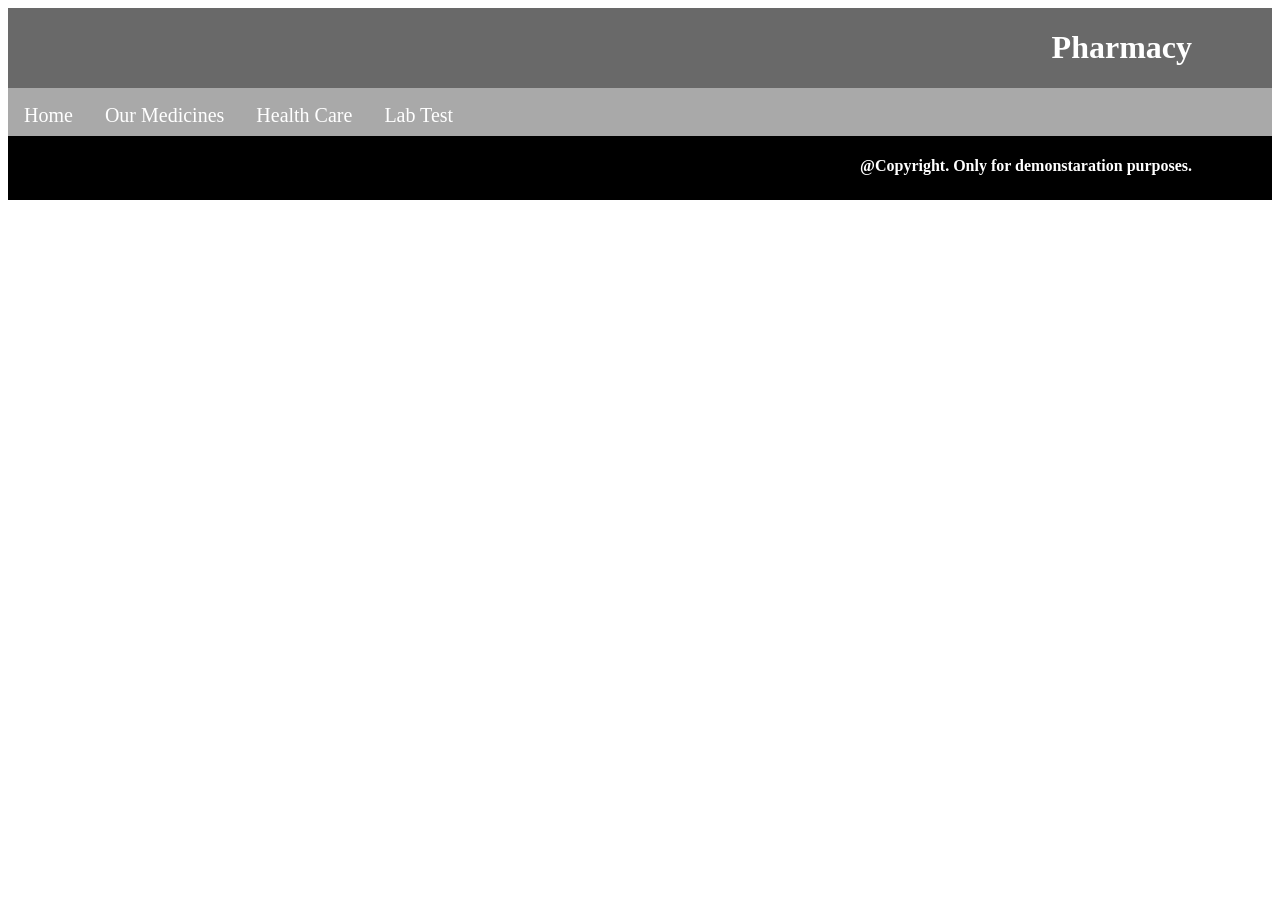
==== index.html @ db72f33e "added header footer and nav with links" ====
<!DOCTYPE html>
<html lang="en">
<head>
  <meta charset="UTF-8">
  <title>Html Css Graded Assiginment</title>
  <link rel="stylesheet" href="styles.css" type="text/css" />
</head>
<body>
  <header class="header-base">
    <h1 style="margin-right: 5rem">Pharmacy</h1>
  </header>
  <nav class="nav-base">
    <div>
      <span>Home</span>
      <div class="dd">
	<a href="#">Link1</a>
	<a href="#">Link2</a>
      	<a href="#">Link3</a>
      </div>
    </div>
    <div>
      <span>Our Medicines</span>
    </div>
    <div href="/health">Health Care</div>
    <div href="/lab">Lab Test</div>
  </nav>
  <footer class="footer-base">
    <h4 style="margin-right: 5rem">@Copyright. Only for demonstaration purposes. </h4>
  </footer>
</body>
</html>

<!--
  Continue ?
  - remove text-decoration from .dd anchors
  - add anchors to other tags
-->
---- styles.css ----
.header-base {
  display: flex;
  width: 100%;
  height: 5rem;
  background-color: dimgray;
  color: white;
  justify-content: flex-end;
}

.nav-base {
  display: flex;
  width: 100%;
  height: 3rem;
  background-color: darkgray;
}

.nav-base div {
  position:relative;
  text-decoration: none;
  font-size: 20px;
  color: white;
  padding: 1rem;
}

.dd {
  position: absolute;
  display: none;
  width: 100%;
}


.nav-base div:hover {
  background-color: black;  
}

.nav-base div:hover .dd {
  display: flex;
  flex-direction: column;
  background-color: gray;
  text-decoration: none; 
}


.footer-base {
  display: flex;
  width: 100%;
  height: 4rem;
  background-color: black;
  color: white;
  justify-content: flex-end;
}
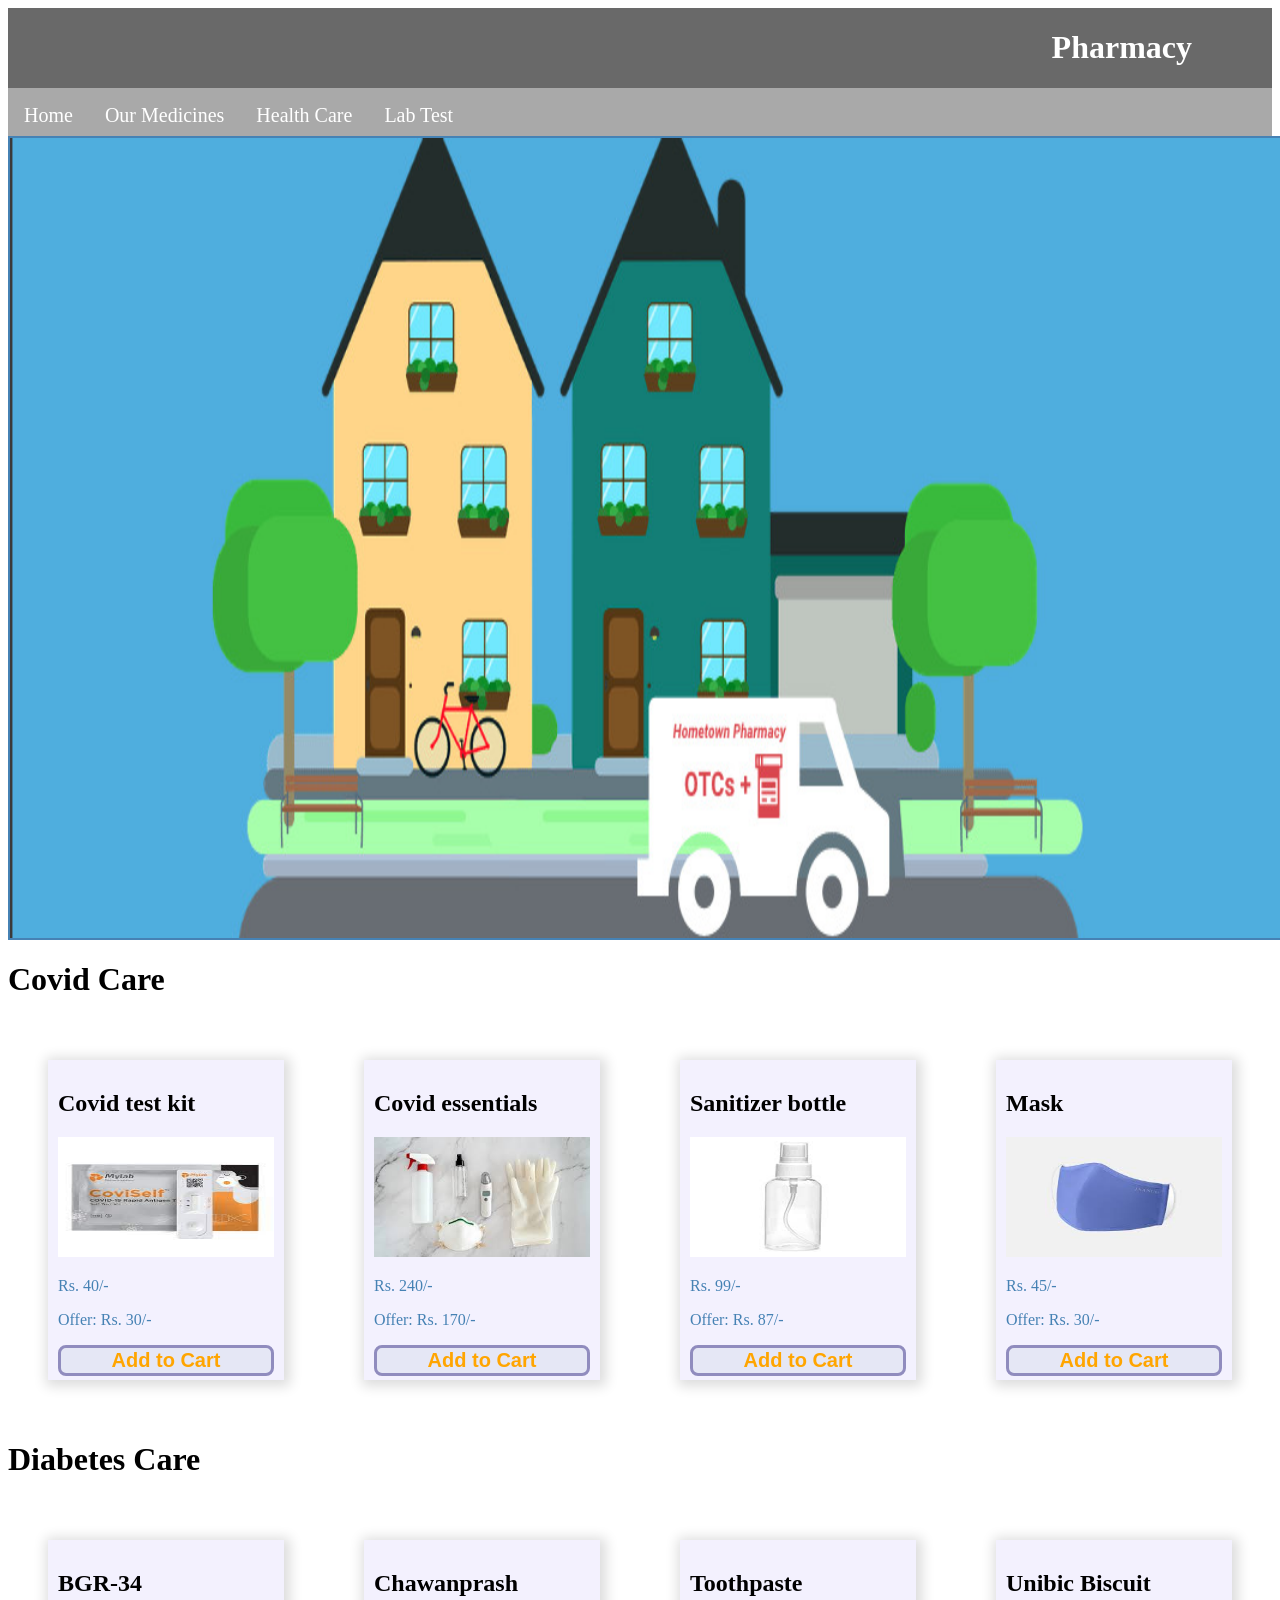
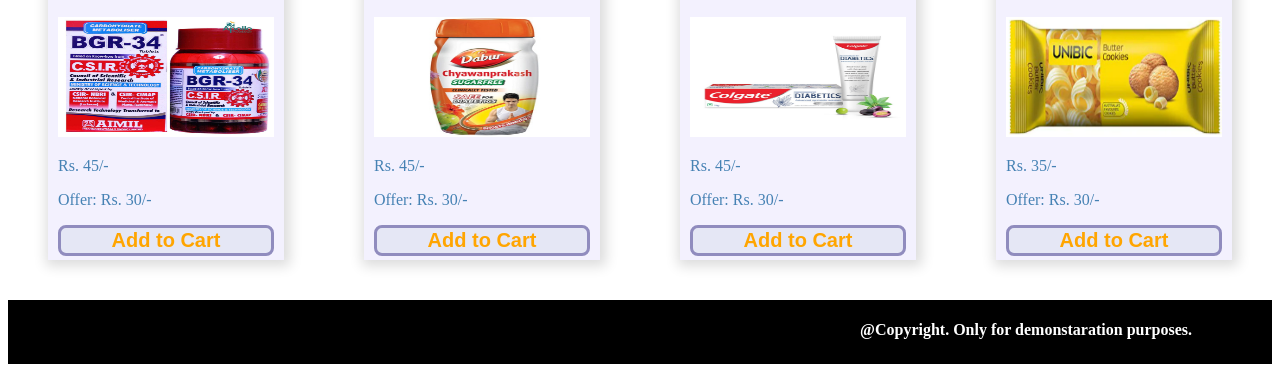
==== commit a62de26d: "added slideshow and products" ====
--- a/index.html
+++ b/index.html
@@ -11,27 +11,156 @@
   </header>
   <nav class="nav-base">
     <div>
-      <span>Home</span>
+      <span class="nav-link"><a href="/home">Home</a></span>
+    </div>
+    <div>
+      <span class="nav-link"><a href="/medicines">Our Medicines</a></span>
       <div class="dd">
-	<a href="#">Link1</a>
-	<a href="#">Link2</a>
-      	<a href="#">Link3</a>
+        <a href="#">Fever</a>
+        <a href="#">Muscle Pains</a>
+        <a href="#">Cold and Cough</a>
       </div>
     </div>
     <div>
-      <span>Our Medicines</span>
+      <span class="nav-link"><a href="/health">Health Care</a></span>
+      <div class="dd">
+        <a href="#">Baby Care</a>
+        <a href="#">Skin Care</a>
+        <a href="#">Home Care</a>
+        <a href="#">Personal Care</a>
+        <a href="#">Pet Care</a>
+      </div>
     </div>
-    <div href="/health">Health Care</div>
-    <div href="/lab">Lab Test</div>
+    <div>
+      <span class="nav-link"><a href="/lab">Lab Test</a></span>
+    </div>
   </nav>
+  <div class="slide-container">
+    <div class="slide-wrapper">
+      <img 
+        class="slide" 
+        src="images/Animation/ani1.jpg" 
+        alt="medical-image" 
+      />
+      <img 
+        class="slide" 
+        src="images/Animation/ani2.png" 
+        alt="medical-image" 
+      />
+      <img 
+        class="slide" 
+        src="images/Animation/ani3.jpg" 
+        alt="medical-image" 
+      />
+      <img 
+        class="slide" 
+        src="images/Animation/ani4.jpg" 
+        alt="medical-image" 
+      />
+      <img 
+        class="slide" 
+        src="images/Animation/ani5.jpg" 
+        alt="medical-image" 
+      />
+    </div>
+  </div>
+  
+  <h1 class="prod-title"> Covid Care </h1>
+  <div class="prod-container">
+   <div class="prod-card">
+     <h2 class="prod-card-title">Covid test kit</h2>
+     <img 
+	class="prod-card-img" 
+      	src="images/Products/c1.jpg"
+	alt="prod1"
+      /> 
+     <p class="prod-card-text">Rs. 40/-</p>
+     <p class="prod-card-text">Offer: Rs. 30/-</p>
+     <button class="prod-card-button">Add to Cart</button>
+   </div>
+   <div class="prod-card">
+     <h2 class="prod-card-title">Covid essentials</h2>
+     <img 
+	class="prod-card-img" 
+      	src="images/Products/c2.jpg" 
+      	alt="prod2"
+     />
+     <p class="prod-card-text">Rs. 240/-</p>
+     <p class="prod-card-text">Offer: Rs. 170/-</p>
+     <button class="prod-card-button">Add to Cart</button>
+   </div>
+   <div class="prod-card">
+     <h2 class="prod-card-title">Sanitizer bottle</h2>
+     <img 
+	class="prod-card-img" 
+      	src="images/Products/c3.jpg" 
+      	alt="prod2"
+     />
+     <p class="prod-card-text">Rs. 99/-</p>
+     <p class="prod-card-text">Offer: Rs. 87/-</p>
+     <button class="prod-card-button">Add to Cart</button>
+   </div>
+   <div class="prod-card">
+     <h2 class="prod-card-title">Mask</h2>
+     <img 
+	class="prod-card-img" 
+      	src="images/Products/c4.jpg" 
+      	alt="prod2"
+     />
+     <p class="prod-card-text">Rs. 45/-</p>
+     <p class="prod-card-text">Offer: Rs. 30/-</p>
+     <button class="prod-card-button">Add to Cart</button>
+   </div>
+  </div>
+  <h1 class="prod-title"> Diabetes Care</h1>
+  <div class="prod-container">
+    <div class="prod-card">
+      <h2 class="prod-card-title">BGR-34</h2>
+      <img 
+        class="prod-card-img" 
+       	src="images/Products/d1.jpg" 
+       	alt="prod2"
+      />
+      <p class="prod-card-text">Rs. 45/-</p>
+      <p class="prod-card-text">Offer: Rs. 30/-</p>
+      <button class="prod-card-button">Add to Cart</button>
+    </div>
+    <div class="prod-card">
+      <h2 class="prod-card-title">Chawanprash</h2>
+      <img 
+        class="prod-card-img" 
+       	src="images/Products/d2.jpg" 
+       	alt="prod2"
+      />
+      <p class="prod-card-text">Rs. 45/-</p>
+      <p class="prod-card-text">Offer: Rs. 30/-</p>
+      <button class="prod-card-button">Add to Cart</button>
+    </div>
+    <div class="prod-card">
+      <h2 class="prod-card-title">Toothpaste</h2>
+      <img 
+        class="prod-card-img" 
+       	src="images/Products/d3.jpg" 
+       	alt="prod2"
+      />
+      <p class="prod-card-text">Rs. 45/-</p>
+      <p class="prod-card-text">Offer: Rs. 30/-</p>
+      <button class="prod-card-button">Add to Cart</button>
+    </div>
+    <div class="prod-card">
+      <h2 class="prod-card-title">Unibic Biscuit</h2>
+      <img 
+        class="prod-card-img" 
+       	src="images/Products/d4.png"
+       	alt="prod2"
+      />
+      <p class="prod-card-text">Rs. 35/-</p>
+      <p class="prod-card-text">Offer: Rs. 30/-</p>
+      <button class="prod-card-button">Add to Cart</button>
+    </div>
+  </div>
   <footer class="footer-base">
     <h4 style="margin-right: 5rem">@Copyright. Only for demonstaration purposes. </h4>
   </footer>
 </body>
 </html>
-
-<!--
-  Continue ?
-  - remove text-decoration from .dd anchors
-  - add anchors to other tags
--->
--- a/styles.css
+++ b/styles.css
@@ -14,32 +14,48 @@
   background-color: darkgray;
 }
 
-.nav-base div {
-  position:relative;
+.nav-link {
+  position: relative;
+  display: inline-block;
+  font-size: 20px;
+  padding: 1rem;
+}
+
+.nav-link a {
   text-decoration: none;
-  font-size: 20px;
   color: white;
-  padding: 1rem;
 }
 
 .dd {
   position: absolute;
   display: none;
-  width: 100%;
+  min-width: 120px;
+  font-size: 16px;
+  z-index: 1;
 }
 
+.dd a {
+  display: block;
+  padding: 12px 16px;
+  text-decoration: none;
+  background-color: gainsboro;
+  color: darkslategray;
+}
+
+.dd a:hover {
+  background-color: lightgray;
+  z-index: 1;
+}
 
 .nav-base div:hover {
   background-color: black;  
 }
 
 .nav-base div:hover .dd {
-  display: flex;
-  flex-direction: column;
+  display: block;
   background-color: gray;
-  text-decoration: none; 
+  color: white;
 }
-
 
 .footer-base {
   display: flex;
@@ -50,5 +66,86 @@
   justify-content: flex-end;
 }
 
+.slide-container {
+  position: relative; 
+  border: 2px solid steelblue;
+  width: 100vw;
+  height: 800px;
+  overflow: hidden;
+}
 
+.slide-wrapper {
+  width: 100vw * 5;
+  animation: slide 30s cubic-bezier(1, 0, 1, 0) infinite;
+}
 
+.slide {
+  float: left;
+  width: 100vw;
+  height: 800px;
+}
+
+@keyframes slide {
+  0% {
+    margin-left: 0px
+  }
+
+  20% {
+    margin-left: calc(101vw * -1);
+  }
+
+  40% {
+    margin-left: calc(101vw * -2);
+  }
+
+  60% {  
+    margin-left: calc(101vw * -3);
+  }
+
+  80% {
+    margin-left: calc(101vw * -4);
+  }
+}
+
+.prod-container {
+  display: flex;
+  height: 400px;
+  width: 100%;
+}
+
+.prod-card {
+  background-color: #f3f1fe;
+  padding: 10px;
+  width: 25%;
+  margin: 40px;
+  box-shadow: 2px 2px 12px 4px gainsboro;
+}
+
+.prod-card:hover {
+  width: 26%;
+  height: 310px;
+}
+
+.prod-card-title {
+
+}
+
+.prod-card-img {
+  height: 120px;
+  width: 100%;
+}
+
+.prod-card-text {
+  color: steelblue; 
+}
+
+.prod-card-button {
+  width: 100%;
+  border: medium solid #908cbe;
+  border-radius: 8px;
+  background-color: #e5e7f5;
+  font-weight: bold;
+  color: orange;
+  font-size: 20px;
+  text-overflow: contain;
+}
